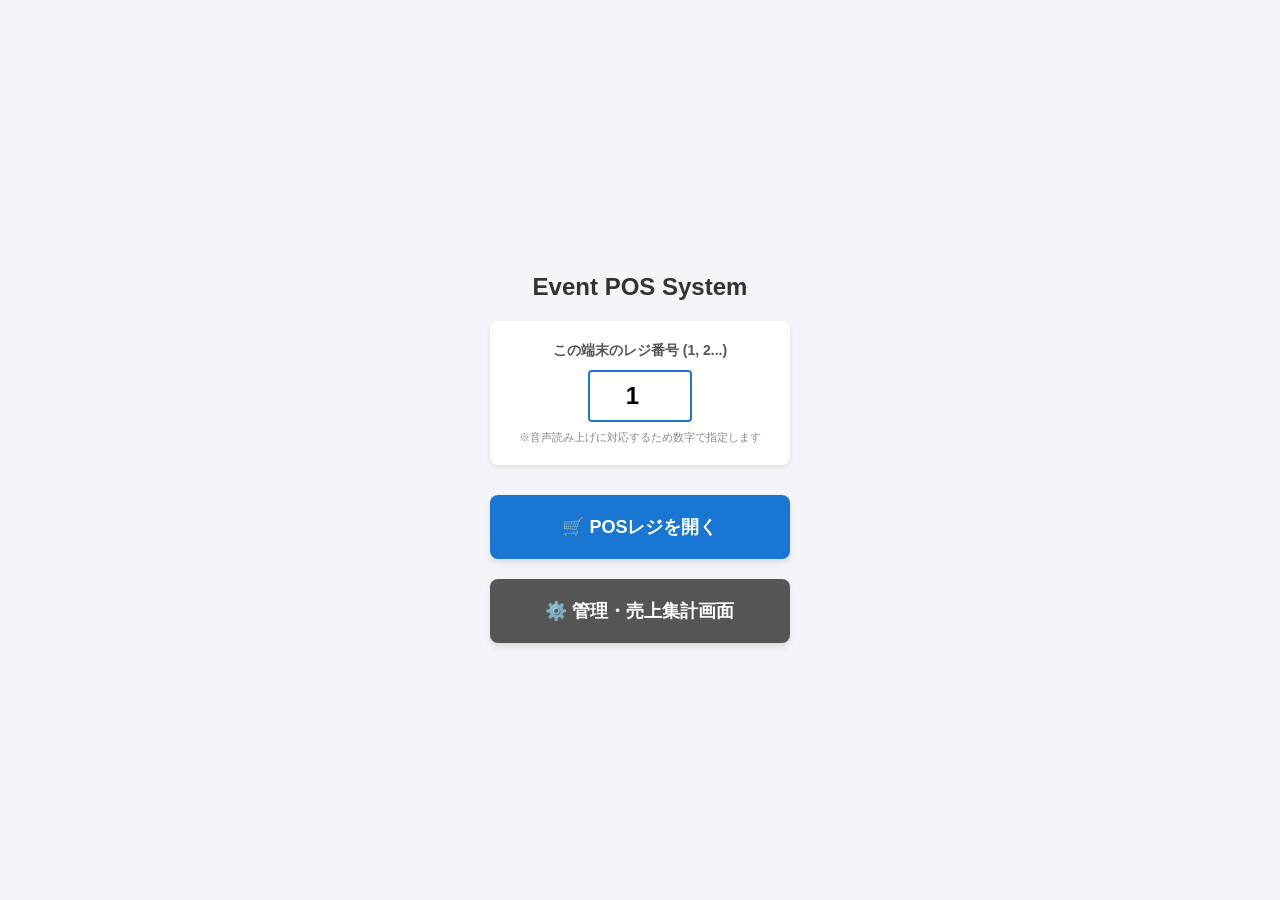
==== index.html @ d0c94db3 "Add files via upload" ====
<!DOCTYPE html>
<html lang="ja">
<head>
  <meta charset="UTF-8">
  <meta name="viewport" content="width=device-width, initial-scale=1.0, maximum-scale=1.0, user-scalable=no">
  <title>イベント用POS - メニュー</title>
  <style>
    body { font-family: sans-serif; margin: 0; background: #f4f4f9; display: flex; flex-direction: column; align-items: center; justify-content: center; height: 100vh; }
    h1 { color: #333; margin-bottom: 20px; font-size: 24px; }
    .settings-box { background: #fff; padding: 20px; border-radius: 8px; box-shadow: 0 2px 5px rgba(0,0,0,0.1); margin-bottom: 30px; text-align: center; width: 80%; max-width: 300px; box-sizing: border-box; }
    .settings-box input { font-size: 24px; padding: 10px; width: 80px; text-align: center; margin-top: 10px; border: 2px solid #1976d2; border-radius: 4px; font-weight: bold; }
    .menu-container { display: flex; flex-direction: column; gap: 20px; width: 80%; max-width: 300px; }
    a.menu-btn { display: block; text-decoration: none; text-align: center; background: #1976d2; color: white; padding: 20px; font-size: 18px; border-radius: 8px; font-weight: bold; box-shadow: 0 4px 6px rgba(0,0,0,0.1); }
    a.menu-btn.admin { background: #555; }
  </style>
</head>
<body>
  <h1>Event POS System</h1>
  
  <div class="settings-box">
    <label for="reg-id" style="font-weight:bold; font-size:14px; color:#555;">この端末のレジ番号 (1, 2...)</label><br>
    <input type="number" id="reg-id" min="1" max="9" onchange="saveRegId()">
    <p style="font-size: 11px; color: #888; margin: 8px 0 0 0;">※音声読み上げに対応するため数字で指定します</p>
  </div>

  <div class="menu-container">
    <a href="pos.html" class="menu-btn">🛒 POSレジを開く</a>
    <a href="admin.html" class="menu-btn admin">⚙️ 管理・売上集計画面</a>
  </div>

  <script>
    const regIdInput = document.getElementById('reg-id');
    let savedId = localStorage.getItem('eventRegisterId');
    if (!savedId || isNaN(parseInt(savedId, 10))) {
      savedId = '1';
    }
    regIdInput.value = savedId;
    localStorage.setItem('eventRegisterId', savedId);

    function saveRegId() {
      let val = String(parseInt(regIdInput.value, 10) || 1);
      regIdInput.value = val;
      localStorage.setItem('eventRegisterId', val);
    }
  </script>
</body>
</html>
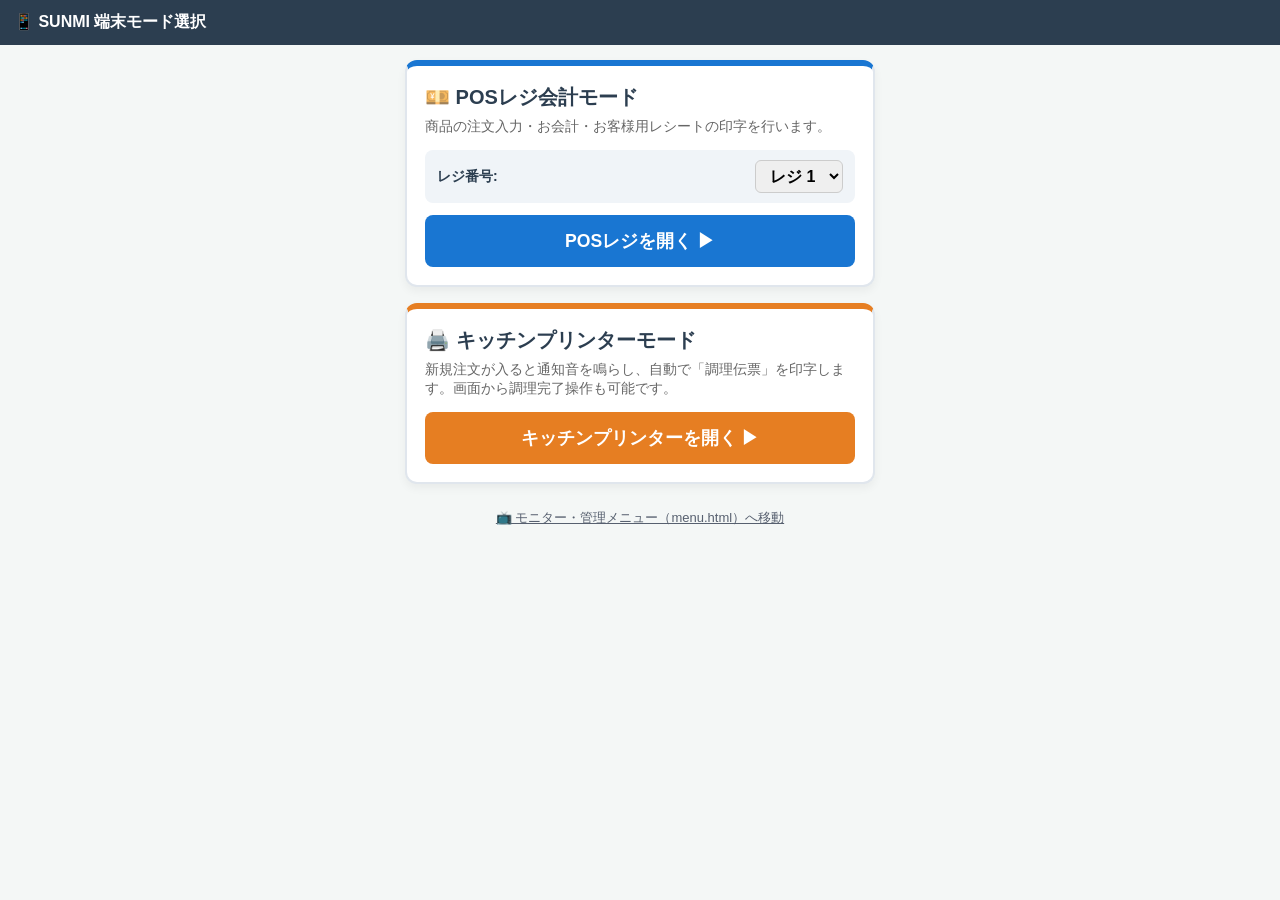
==== commit a3fdab65: "Update index.html" ====
--- a/index.html
+++ b/index.html
@@ -3,45 +3,102 @@
 <head>
   <meta charset="UTF-8">
   <meta name="viewport" content="width=device-width, initial-scale=1.0, maximum-scale=1.0, user-scalable=no">
-  <title>イベント用POS - メニュー</title>
+  <title>Event POS - 端末メニュー</title>
+  <link rel="stylesheet" href="monitor-common.css">
   <style>
-    body { font-family: sans-serif; margin: 0; background: #f4f4f9; display: flex; flex-direction: column; align-items: center; justify-content: center; height: 100vh; }
-    h1 { color: #333; margin-bottom: 20px; font-size: 24px; }
-    .settings-box { background: #fff; padding: 20px; border-radius: 8px; box-shadow: 0 2px 5px rgba(0,0,0,0.1); margin-bottom: 30px; text-align: center; width: 80%; max-width: 300px; box-sizing: border-box; }
-    .settings-box input { font-size: 24px; padding: 10px; width: 80px; text-align: center; margin-top: 10px; border: 2px solid #1976d2; border-radius: 4px; font-weight: bold; }
-    .menu-container { display: flex; flex-direction: column; gap: 20px; width: 80%; max-width: 300px; }
-    a.menu-btn { display: block; text-decoration: none; text-align: center; background: #1976d2; color: white; padding: 20px; font-size: 18px; border-radius: 8px; font-weight: bold; box-shadow: 0 4px 6px rgba(0,0,0,0.1); }
-    a.menu-btn.admin { background: #555; }
+    body.launcher-body { padding: 0; background: #f4f7f6; }
+    header.launcher-header {
+      background: #2c3e50;
+      color: #fff;
+      padding: 12px 75px 12px 14px; /* 右上の🔗URLボタン回避 */
+      display: -webkit-flex;
+      display: flex;
+      -webkit-justify-content: space-between;
+      justify-content: space-between;
+      -webkit-align-items: center;
+      align-items: center;
+    }
+    header.launcher-header h1 { margin: 0; font-size: 16px; color: #fff; }
+    .launcher-wrap { max-width: 500px; margin: 0 auto; padding: 15px; box-sizing: border-box; }
+    .launcher-box {
+      background: #fff;
+      border-radius: 12px;
+      padding: 18px;
+      margin-bottom: 16px;
+      border: 2px solid #e0e6ed;
+      border-top-width: 6px;
+      box-shadow: 0 4px 10px rgba(0,0,0,0.05);
+    }
+    .launcher-box.box-pos { border-top-color: #1976d2; }
+    .launcher-box.box-kp  { border-top-color: #e67e22; }
+    .launcher-title { font-size: 1.25rem; font-weight: bold; margin: 0 0 6px 0; display: block; color: #2c3e50; }
+    .launcher-desc { font-size: 0.85rem; color: #666; margin: 0 0 14px 0; line-height: 1.4; }
+    .reg-picker {
+      display: -webkit-flex;
+      display: flex;
+      -webkit-justify-content: space-between;
+      justify-content: space-between;
+      -webkit-align-items: center;
+      align-items: center;
+      background: #f0f4f8;
+      padding: 10px 12px;
+      border-radius: 8px;
+      margin-bottom: 12px;
+    }
+    .reg-picker select { font-size: 16px; font-weight: bold; padding: 6px 10px; border-radius: 6px; border: 1px solid #ccc; }
   </style>
 </head>
-<body>
-  <h1>Event POS System</h1>
-  
-  <div class="settings-box">
-    <label for="reg-id" style="font-weight:bold; font-size:14px; color:#555;">この端末のレジ番号 (1, 2...)</label><br>
-    <input type="number" id="reg-id" min="1" max="9" onchange="saveRegId()">
-    <p style="font-size: 11px; color: #888; margin: 8px 0 0 0;">※音声読み上げに対応するため数字で指定します</p>
-  </div>
+<body class="launcher-body">
 
-  <div class="menu-container">
-    <a href="pos.html" class="menu-btn">🛒 POSレジを開く</a>
-    <a href="admin.html" class="menu-btn admin">⚙️ 管理・売上集計画面</a>
+  <header class="launcher-header">
+    <h1>📱 SUNMI 端末モード選択</h1>
+  </header>
+
+  <div class="launcher-wrap">
+
+    <!-- 1. POSレジ画面へ -->
+    <div class="launcher-box box-pos">
+      <span class="launcher-title">💴 POSレジ会計モード</span>
+      <p class="launcher-desc">商品の注文入力・お会計・お客様用レシートの印字を行います。</p>
+      <div class="reg-picker">
+        <label for="idx-reg-select" style="font-size:14px; font-weight:bold;">レジ番号:</label>
+        <select id="idx-reg-select" onchange="saveRegId(this.value)">
+          <option value="1">レジ 1</option>
+          <option value="2">レジ 2</option>
+          <option value="3">レジ 3</option>
+          <option value="4">レジ 4</option>
+        </select>
+      </div>
+      <button class="btn" style="width:100%; padding:14px; font-size:1.1rem;" onclick="goPos()">POSレジを開く ▶</button>
+    </div>
+
+    <!-- 2. キッチンプリンター専用画面へ -->
+    <div class="launcher-box box-kp">
+      <span class="launcher-title">🖨️ キッチンプリンターモード</span>
+      <p class="launcher-desc">新規注文が入ると通知音を鳴らし、自動で「調理伝票」を印字します。画面から調理完了操作も可能です。</p>
+      <a href="kitchen-printer.html" class="btn btn-orange" style="width:100%; padding:14px; font-size:1.1rem; text-decoration:none; display:block;">キッチンプリンターを開く ▶</a>
+    </div>
+
+    <!-- 補助リンク：モニター・管理メニューへ -->
+    <div style="text-align:center; margin-top: 24px;">
+      <a href="menu.html" style="color:#57606f; font-size:13px; text-decoration:underline;">📺 モニター・管理メニュー（menu.html）へ移動</a>
+    </div>
+
   </div>
 
   <script>
-    const regIdInput = document.getElementById('reg-id');
-    let savedId = localStorage.getItem('eventRegisterId');
-    if (!savedId || isNaN(parseInt(savedId, 10))) {
-      savedId = '1';
+    var savedId = localStorage.getItem('eventRegisterId') || '1';
+    var sel = document.getElementById('idx-reg-select');
+    if (sel) sel.value = savedId;
+
+    function saveRegId(val) {
+      localStorage.setItem('eventRegisterId', val);
     }
-    regIdInput.value = savedId;
-    localStorage.setItem('eventRegisterId', savedId);
 
-    function saveRegId() {
-      let val = String(parseInt(regIdInput.value, 10) || 1);
-      regIdInput.value = val;
-      localStorage.setItem('eventRegisterId', val);
+    function goPos() {
+      if (sel) saveRegId(sel.value);
+      location.href = 'pos.html';
     }
   </script>
 </body>
-</html>+</html>
--- a/monitor-common.css
+++ b/monitor-common.css
@@ -0,0 +1,232 @@
+/* ==========================================================================
+   Event POS 全画面共通スタイルシート (白基調・古いWebView完全互換)
+   対象: menu.html, kitchen.html, counter.html, monitor.html, pos.html, admin.html
+   ========================================================================== */
+
+body {
+  font-family: sans-serif;
+  background: #f4f7f6;
+  color: #2c3e50;
+  margin: 0;
+  padding: 15px;
+  min-height: 100vh;
+  box-sizing: border-box;
+}
+
+body.fullscreen-board {
+  height: 100vh;
+  padding: 20px;
+  display: -webkit-flex;
+  display: flex;
+  -webkit-flex-direction: column;
+  flex-direction: column;
+  overflow: hidden;
+}
+
+/* --- 共通ヘッダー --- */
+header.app-header {
+  background: #ffffff;
+  padding: 12px 18px;
+  border-radius: 12px;
+  border: 1px solid #e0e6ed;
+  box-shadow: 0 2px 6px rgba(0, 0, 0, 0.04);
+  display: -webkit-flex;
+  display: flex;
+  -webkit-justify-content: space-between;
+  justify-content: space-between;
+  -webkit-align-items: center;
+  align-items: center;
+  -webkit-flex-wrap: wrap;
+  flex-wrap: wrap;
+  max-width: 1400px;
+  margin: 0 auto 15px auto;
+  box-sizing: border-box;
+}
+
+header.app-header h1 { margin: 0; font-size: 1.3rem; color: #2c3e50; }
+.header-right { display: -webkit-flex; display: flex; -webkit-align-items: center; align-items: center; -webkit-flex-wrap: wrap; flex-wrap: wrap; }
+
+.top-btn { background: #57606f; color: #ffffff; text-decoration: none; padding: 8px 14px; border-radius: 6px; font-size: 13px; font-weight: bold; border: none; cursor: pointer; display: inline-block; }
+.top-btn:active { background: #2f3542; }
+
+.sound-btn { background: #27ae60; color: #ffffff; padding: 8px 12px; border-radius: 6px; font-size: 12px; font-weight: bold; border: none; cursor: pointer; margin-right: 8px; }
+.undo-header-btn { background: #7f8c8d; color: #ffffff; padding: 8px 12px; border-radius: 6px; font-size: 12px; font-weight: bold; border: none; cursor: pointer; margin-right: 8px; }
+.sync-badge { font-size: 12px; background: #eafaf1; color: #1e8449; padding: 6px 10px; border-radius: 6px; font-weight: bold; border: 1px solid #d4efdf; }
+
+/* --- キッチン用：調理待ち商品合計サマリーバー --- */
+.item-summary-bar { max-width: 1400px; margin: 0 auto 15px auto; background: #ffffff; border: 2px solid #d4e6f1; border-left: 6px solid #2980b9; border-radius: 10px; padding: 10px 16px; display: -webkit-flex; display: flex; -webkit-align-items: center; align-items: center; -webkit-flex-wrap: wrap; flex-wrap: wrap; box-sizing: border-box; }
+.summary-bar-title { font-size: 0.9rem; font-weight: bold; color: #1f618d; margin-right: 14px; padding: 4px 0; }
+.summary-pills { display: -webkit-flex; display: flex; -webkit-flex-wrap: wrap; flex-wrap: wrap; -webkit-align-items: center; align-items: center; }
+.summary-pill { background: #ebf5fb; color: #154360; border: 1px solid #a9cce3; border-radius: 20px; padding: 4px 12px; margin: 3px 8px 3px 0; font-size: 0.95rem; font-weight: bold; }
+.summary-pill span { color: #d35400; font-size: 1.15rem; margin-left: 4px; }
+
+/* --- モニター系 ボードレイアウト --- */
+.board-container { display: -webkit-flex; display: flex; max-width: 1400px; margin: 0 auto; min-height: 75vh; }
+body.fullscreen-board .board-container { -webkit-flex: 1; flex: 1; width: 100%; max-width: none; min-height: 0; height: 100%; }
+
+.column { background: #ffffff; border-radius: 14px; padding: 20px; box-shadow: 0 4px 12px rgba(0, 0, 0, 0.05); border: 2px solid #e0e6ed; border-top-width: 8px; box-sizing: border-box; display: -webkit-flex; display: flex; -webkit-flex-direction: column; flex-direction: column; }
+.col-full { -webkit-flex: 1; flex: 1; width: 100%; }
+.col-half { -webkit-flex: 1; flex: 1; }
+.col-half:first-child { margin-right: 20px; }
+.col-sub { -webkit-flex: 4; flex: 4; margin-right: 20px; }
+.col-main { -webkit-flex: 6; flex: 6; }
+
+@media (max-width: 768px) {
+  .board-container { -webkit-flex-direction: column; flex-direction: column; }
+  .col-half:first-child, .col-sub { margin-right: 0; margin-bottom: 16px; }
+}
+
+.column h2 { text-align: center; padding-bottom: 12px; border-bottom: 2px solid #f0f2f5; margin: 0 0 15px 0; font-size: 1.35rem; }
+.theme-orange { border-top-color: #e67e22; }
+.theme-orange h2 { color: #d35400; border-bottom-color: #fdebd0; }
+.theme-blue { border-top-color: #2980b9; }
+.theme-blue h2 { color: #1f618d; border-bottom-color: #d4e6f1; }
+.theme-amber { border-top-color: #f39c12; }
+.theme-amber h2 { color: #d35400; border-bottom-color: #fcf3cf; }
+.theme-green { border-color: #27ae60; border-top-width: 10px; box-shadow: 0 6px 18px rgba(39, 174, 96, 0.12); }
+.theme-green h2 { color: #1e8449; border-bottom-color: #d4efdf; }
+
+/* --- 注文カード一覧 --- */
+.orders-grid { display: -webkit-flex; display: flex; -webkit-flex-wrap: wrap; flex-wrap: wrap; -webkit-align-content: flex-start; align-content: flex-start; overflow-y: auto; margin: -6px; }
+.card-wrap { width: 220px; padding: 6px; box-sizing: border-box; }
+.card { background: #fafafa; border: 2px solid #dcdfe6; border-radius: 10px; padding: 14px; text-align: center; display: -webkit-flex; display: flex; -webkit-flex-direction: column; flex-direction: column; -webkit-justify-content: space-between; justify-content: space-between; height: 100%; box-sizing: border-box; box-shadow: 0 2px 5px rgba(0, 0, 0, 0.04); }
+.card.card-orange { border-color: #f39c12; background: #fffdf9; }
+.card.card-blue   { border-color: #3498db; background: #f8fbfe; }
+.card.card-green  { border-color: #27ae60; background: #f4fbf7; }
+.card-header { display: -webkit-flex; display: flex; -webkit-justify-content: space-between; justify-content: space-between; -webkit-align-items: baseline; align-items: baseline; margin-bottom: 6px; }
+.receipt-number { font-size: 1.8rem; font-weight: bold; color: #2c3e50; margin-bottom: 4px; }
+.order-time { font-size: 0.8rem; color: #7f8c8d; }
+.status-tag { font-size: 0.75rem; color: #7f8c8d; margin-bottom: 8px; display: block; }
+.items-list { font-size: 1.15rem; font-weight: bold; text-align: left; background: #ffffff; padding: 10px; border-radius: 6px; border: 1px dashed #bdc3c7; margin-bottom: 12px; line-height: 1.4; }
+
+/* --- 共通ボタン --- */
+.btn { padding: 12px 16px; border: none; border-radius: 8px; font-size: 0.95rem; font-weight: bold; cursor: pointer; color: #ffffff; background: #1976d2; display: inline-block; box-sizing: border-box; text-align: center; }
+.card .btn { width: 100%; display: block; }
+.btn-orange { background-color: #e67e22; }
+.btn-blue   { background-color: #2980b9; }
+.btn-green  { background-color: #27ae60; }
+.btn-red    { background-color: #d32f2f; }
+.btn-gray   { background-color: #7f8c8d; }
+.btn-sm     { padding: 6px 10px; font-size: 12px; border-radius: 6px; }
+.btn-sub    { font-size: 0.88rem; padding: 9px; margin-bottom: 6px; }
+.btn-back   { background-color: #ecf0f1; color: #57606f; border: 1px solid #bdc3c7; font-size: 0.8rem; padding: 7px; margin-top: 6px; }
+.btn-cancel-ord { background-color: #fff5f5; color: #c0392b; border: 1px solid #f5b7b1; font-size: 0.78rem; padding: 6px; margin-top: 6px; }
+
+/* --- 客面モニター用 大型番号バッジ --- */
+.monitor-col h2 { font-size: 2.1rem; }
+.monitor-col.theme-green h2 { font-size: 2.4rem; }
+.prep-badge { background: #ffffff; color: #2c3e50; font-size: 2.4rem; font-weight: bold; text-align: center; padding: 14px 24px; margin: 8px; border-radius: 12px; border: 3px solid #f39c12; box-shadow: 0 2px 6px rgba(243, 156, 18, 0.15); }
+.ready-badge { background: #27ae60; color: #ffffff; font-size: 3.8rem; font-weight: bold; text-align: center; padding: 20px 32px; margin: 10px; border-radius: 14px; box-shadow: 0 6px 15px rgba(39, 174, 96, 0.3); }
+
+/* --- メニュー画面 (menu.html) --- */
+.menu-wrap { max-width: 920px; margin: 0 auto; padding: 10px 5px 40px 5px; box-sizing: border-box; }
+.status-bar { background: #ffffff; border-radius: 12px; padding: 14px 10px; margin-bottom: 24px; display: -webkit-flex; display: flex; -webkit-flex-wrap: wrap; flex-wrap: wrap; -webkit-justify-content: space-around; justify-content: space-around; border: 1px solid #e0e6ed; }
+.status-item { text-align: center; padding: 5px 12px; min-width: 80px; }
+.status-label { font-size: 0.85rem; color: #666; font-weight: bold; display: block; margin-bottom: 4px; }
+.status-val { font-size: 1.7rem; font-weight: bold; }
+.c-cooking { color: #2980b9; }
+.c-wait    { color: #f39c12; }
+.c-calling { color: #27ae60; }
+.section-title { font-size: 1.1rem; color: #2c3e50; margin: 10px 0 14px 4px; padding-left: 10px; border-left: 4px solid #2980b9; }
+.menu-grid { display: -webkit-flex; display: flex; -webkit-flex-wrap: wrap; flex-wrap: wrap; margin: -8px 0 25px -8px; }
+.menu-cell { width: 33.333%; padding: 8px; box-sizing: border-box; }
+@media (max-width: 680px) { .menu-cell { width: 100%; } }
+.menu-card { display: block; text-decoration: none; color: #2c3e50; background: #ffffff; border-radius: 12px; padding: 22px 18px; box-sizing: border-box; border: 2px solid #e0e6ed; border-top-width: 6px; box-shadow: 0 4px 10px rgba(0, 0, 0, 0.05); height: 100%; }
+.menu-card.theme-orange { border-top-color: #e67e22; }
+.menu-card.theme-green  { border-top-color: #27ae60; }
+.menu-card.theme-blue   { border-top-color: #2980b9; }
+.card-icon { font-size: 2.3rem; margin-bottom: 10px; display: block; }
+.card-title { font-size: 1.25rem; font-weight: bold; margin: 0 0 8px 0; display: block; }
+.card-desc { font-size: 0.85rem; color: #666; line-height: 1.45; margin: 0; }
+.card-action { margin-top: 15px; display: inline-block; font-size: 0.85rem; font-weight: bold; padding: 6px 12px; border-radius: 6px; background: #f0f4f8; }
+.admin-card { display: -webkit-flex; display: flex; -webkit-justify-content: space-between; justify-content: space-between; -webkit-align-items: center; align-items: center; -webkit-flex-wrap: wrap; flex-wrap: wrap; text-decoration: none; color: #2c3e50; background: #ffffff; border: 2px solid #dcdfe6; border-radius: 12px; padding: 18px 22px; box-sizing: border-box; }
+.admin-info strong { font-size: 1.15rem; display: block; margin-bottom: 4px; }
+.admin-info p { margin: 0; font-size: 0.85rem; color: #666; }
+
+/* ==========================================================================
+   POSレジ画面 (pos.html) 専用スタイル
+   ========================================================================== */
+body.pos-body { padding: 0; background: #f4f4f9; display: -webkit-flex; display: flex; -webkit-flex-direction: column; flex-direction: column; height: 100vh; overflow: hidden; }
+header.pos-header { background: #333; color: #fff; padding: 8px 75px 8px 10px; display: -webkit-flex; display: flex; -webkit-justify-content: space-between; justify-content: space-between; -webkit-align-items: center; align-items: center; font-size: 13px; min-height: 36px; }
+header.pos-header .header-left, header.pos-header .header-right { display: -webkit-flex; display: flex; -webkit-align-items: center; align-items: center; }
+header.pos-header h2 { margin: 0; font-size: 15px; cursor: pointer; background: #444; padding: 6px 9px; border-radius: 5px; }
+
+.screen { display: none; -webkit-flex: 1; flex: 1; overflow: hidden; }
+.screen.active { display: -webkit-flex; display: flex; -webkit-flex-direction: column; flex-direction: column; }
+
+button.action-btn { background: #1976d2; color: white; border: none; padding: 14px; font-size: 18px; border-radius: 8px; cursor: pointer; font-weight: bold; text-align: center; }
+button.action-btn:disabled { background: #aaa; cursor: not-allowed; }
+button.danger-btn { background: #d32f2f; color: white; border: none; padding: 7px 10px; border-radius: 5px; cursor: pointer; font-size: 12px; font-weight: bold; }
+button.reprint-btn { background: #f39c12; color: white; border: none; padding: 7px 10px; border-radius: 5px; cursor: pointer; font-size: 12px; font-weight: bold; margin-right: 6px; }
+button.reprint-btn:disabled { background: #666; color: #aaa; cursor: not-allowed; }
+
+.register-panel { background: #fff; padding: 20px; border-radius: 8px; box-shadow: 0 2px 5px rgba(0,0,0,0.1); width: 90%; max-width: 400px; margin: 20px auto; text-align: center; box-sizing: border-box; }
+.register-panel input { font-size: 24px; padding: 10px; width: 80%; margin-bottom: 20px; text-align: right; box-sizing: border-box; }
+.reg-select-box { margin-bottom: 18px; padding-bottom: 15px; border-bottom: 1px dashed #ddd; }
+.reg-select-box select { font-size: 18px; padding: 6px 12px; border-radius: 6px; border: 1px solid #ccc; font-weight: bold; }
+
+.pos-container { display: -webkit-flex; display: flex; -webkit-flex-direction: column; flex-direction: column; -webkit-flex: 1; flex: 1; height: 100%; overflow: hidden; }
+.products-area { -webkit-flex: 1; flex: 1; overflow-y: auto; padding: 8px; display: -webkit-flex; display: flex; -webkit-flex-wrap: wrap; flex-wrap: wrap; -webkit-align-content: flex-start; align-content: flex-start; }
+.product-btn-wrap { width: 50%; padding: 5px; box-sizing: border-box; }
+.product-btn { width: 100%; background: #fff; border: 2px solid #ddd; padding: 14px 5px; border-radius: 8px; font-size: 16px; cursor: pointer; text-align: center; box-shadow: 0 2px 4px rgba(0,0,0,0.05); }
+.product-btn:active { background: #e3f2fd; border-color: #1976d2; }
+
+.cart-summary { background: #fff; padding: 10px 14px 14px 14px; border-top: 2px solid #ddd; box-shadow: 0 -2px 10px rgba(0,0,0,0.05); z-index: 10; }
+.cart-header-row { display: -webkit-flex; display: flex; -webkit-justify-content: space-between; justify-content: space-between; -webkit-align-items: center; align-items: center; margin-bottom: 6px; }
+.cart-header-title { font-size: 12px; color: #666; font-weight: bold; }
+.clear-cart-btn { background: #ffebee; color: #c62828; border: 1px solid #ef9a9a; border-radius: 4px; padding: 3px 8px; font-size: 11px; font-weight: bold; cursor: pointer; }
+.clear-cart-btn:disabled { display: none; }
+
+.cart-list { max-height: 125px; overflow-y: auto; margin-bottom: 8px; border-bottom: 1px dashed #ccc; padding-bottom: 4px; }
+.cart-item { display: -webkit-flex; display: flex; -webkit-justify-content: space-between; justify-content: space-between; -webkit-align-items: center; align-items: center; padding: 5px 0; font-size: 15px; border-bottom: 1px solid #f5f5f5; }
+.cart-item-name { -webkit-flex: 1; flex: 1; font-weight: bold; overflow: hidden; text-overflow: ellipsis; white-space: nowrap; padding-right: 6px; }
+.cart-item-controls { display: -webkit-flex; display: flex; -webkit-align-items: center; align-items: center; }
+.qty-btn { width: 30px; height: 28px; border: 1px solid #ccc; background: #f5f5f5; border-radius: 5px; font-size: 16px; font-weight: bold; cursor: pointer; line-height: 1; padding: 0; color: #333; }
+.qty-btn.minus { background: #ffebee; border-color: #ef9a9a; color: #c62828; }
+.qty-btn.plus { background: #e8f5e9; border-color: #a5d6a7; color: #2e7d32; }
+.cart-item-qty { min-width: 28px; text-align: center; font-weight: bold; font-size: 15px; }
+.cart-item-sub { min-width: 68px; text-align: right; font-weight: bold; color: #333; }
+
+.cart-total-row { display: -webkit-flex; display: flex; -webkit-justify-content: space-between; justify-content: space-between; -webkit-align-items: center; align-items: center; }
+.pos-total-price { font-size: 24px; font-weight: bold; color: #d32f2f; }
+
+.payment-panel { background: #fff; padding: 16px; border-radius: 8px; margin: 12px; box-shadow: 0 2px 5px rgba(0,0,0,0.1); overflow-y: auto; }
+.payment-row { display: -webkit-flex; display: flex; -webkit-justify-content: space-between; justify-content: space-between; margin-bottom: 12px; -webkit-align-items: center; align-items: center; }
+.pay-total-price { font-size: 26px; font-weight: bold; color: #d32f2f; }
+.tendered-input { font-size: 26px; padding: 8px; width: 55%; text-align: right; border: 2px solid #1976d2; border-radius: 6px; font-weight: bold; }
+.change-display { font-size: 28px; font-weight: bold; color: #1976d2; }
+
+.quick-cash-grid { display: -webkit-flex; display: flex; -webkit-flex-wrap: wrap; flex-wrap: wrap; margin: -4px 0 14px -4px; }
+.quick-cash-cell { width: 25%; padding: 4px; box-sizing: border-box; }
+.quick-cash-cell.wide { width: 50%; }
+.quick-btn { width: 100%; padding: 11px 2px; font-size: 14px; font-weight: bold; border-radius: 6px; border: 1px solid #90caf9; background: #e3f2fd; color: #0d47a1; cursor: pointer; text-align: center; }
+.quick-btn.exact { background: #fff3e0; border-color: #ffcc80; color: #e65100; font-size: 15px; }
+.quick-btn.clear { background: #f5f5f5; border-color: #ccc; color: #555; }
+
+/* ==========================================================================
+   管理画面 (admin.html) 専用スタイル
+   ========================================================================== */
+.admin-container { max-width: 1200px; margin: 0 auto; }
+.card-section { background: #fff; border-radius: 12px; padding: 20px; margin-bottom: 22px; border: 1px solid #e0e6ed; box-shadow: 0 2px 8px rgba(0,0,0,0.04); }
+.card-section h2 { margin-top: 0; font-size: 1.2rem; border-bottom: 2px solid #f0f2f5; padding-bottom: 10px; color: #1f618d; }
+.csv-bar { display: -webkit-flex; display: flex; -webkit-flex-wrap: wrap; flex-wrap: wrap; gap: 10px; background: #ebf5fb; padding: 14px; border-radius: 8px; border: 1px solid #a9cce3; margin-bottom: 18px; -webkit-align-items: center; align-items: center; }
+.csv-bar strong { color: #154360; margin-right: 8px; font-size: 0.95rem; }
+.kpi-grid { display: -webkit-flex; display: flex; -webkit-flex-wrap: wrap; flex-wrap: wrap; margin: -6px 0 15px -6px; }
+.kpi-cell { width: 25%; padding: 6px; box-sizing: border-box; }
+@media (max-width: 768px) { .kpi-cell { width: 50%; } }
+.kpi-box { background: #f8fbfe; border: 1px solid #d4e6f1; border-radius: 8px; padding: 12px; text-align: center; }
+.kpi-label { font-size: 12px; color: #666; display: block; margin-bottom: 4px; }
+.kpi-val { font-size: 1.5rem; font-weight: bold; color: #2c3e50; }
+
+.admin-table { width: 100%; border-collapse: collapse; margin-top: 10px; font-size: 14px; }
+.admin-table th, .admin-table td { border: 1px solid #e0e6ed; padding: 8px 10px; text-align: left; }
+.admin-table th { background: #f4f7f6; font-weight: bold; }
+.admin-input { padding: 8px; border: 1px solid #ccc; border-radius: 5px; font-size: 14px; box-sizing: border-box; }
+
+.receipt-editor-grid { display: -webkit-flex; display: flex; -webkit-flex-wrap: wrap; flex-wrap: wrap; gap: 20px; }
+.receipt-controls { -webkit-flex: 1; flex: 1; min-width: 300px; }
+.receipt-preview-wrap { width: 280px; background: #eee; padding: 15px; border-radius: 8px; box-sizing: border-box; }
+.receipt-paper { background: #fff; padding: 12px 10px; font-family: monospace, sans-serif; color: #000; box-shadow: 0 2px 6px rgba(0,0,0,0.15); line-height: 1.35; }
+.layout-item { display: -webkit-flex; display: flex; -webkit-justify-content: space-between; justify-content: space-between; -webkit-align-items: center; align-items: center; background: #f9fbfd; border: 1px solid #dcdfe6; padding: 6px 10px; border-radius: 6px; margin-bottom: 6px; }
+.form-group { margin-bottom: 12px; padding-bottom: 10px; border-bottom: 1px dashed #eee; }
+.form-group label { display: inline-block; font-size: 13px; font-weight: bold; margin-right: 8px; margin-bottom: 4px; }
